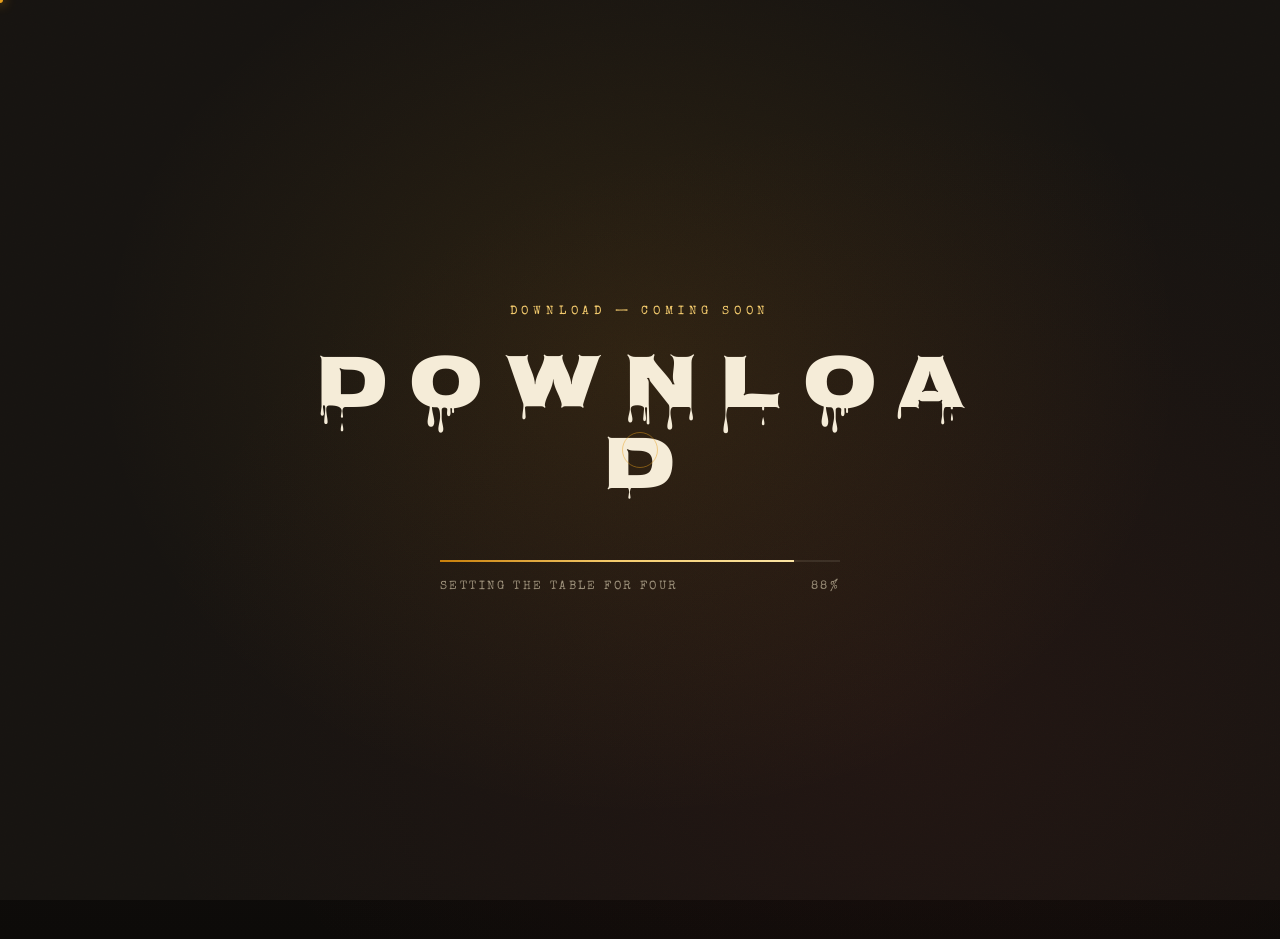
==== download.html @ a70e9247 "feat: scaffold blank download landing page Added download.html as a placeholder for the future distr" ====
<!DOCTYPE html>
<html lang="en">
<head>
    <meta charset="UTF-8">
    <meta name="viewport" content="width=device-width, initial-scale=1.0">
    <meta name="description" content="Download Smiley Children — coming soon.">
    <title>Download — Smiley Children</title>
    <link rel="preconnect" href="https://fonts.googleapis.com">
    <link rel="preconnect" href="https://fonts.gstatic.com" crossorigin>
    <link href="https://fonts.googleapis.com/css2?family=Nosifer&family=Special+Elite&family=Caveat:wght@400;500;700&family=Inter:wght@300;400;500;600;700&family=Space+Grotesk:wght@400;500;600;700&display=swap" rel="stylesheet">
    <link rel="stylesheet" href="styles.css">
    <style>
        /* Local placeholder layout — feel free to replace */
        .download-shell {
            min-height: 100vh;
            display: flex;
            align-items: center;
            justify-content: center;
            padding: 140px 6vw 80px;
            position: relative;
        }

        .download-shell__bg {
            position: absolute;
            inset: 0;
            z-index: 0;
            background:
                radial-gradient(ellipse at 30% 30%, rgba(232, 160, 28, 0.10), transparent 55%),
                radial-gradient(ellipse at 70% 70%, rgba(184, 54, 46, 0.08), transparent 55%),
                linear-gradient(180deg, var(--bg-0) 0%, var(--black) 100%);
        }

        .download-shell__grain {
            position: absolute;
            inset: 0;
            background-image: url("data:image/svg+xml,%3Csvg xmlns='http://www.w3.org/2000/svg' width='400' height='400'%3E%3Cfilter id='n'%3E%3CfeTurbulence type='fractalNoise' baseFrequency='0.75' numOctaves='3' stitchTiles='stitch'/%3E%3C/filter%3E%3Crect width='100%25' height='100%25' filter='url(%23n)' opacity='0.55'/%3E%3C/svg%3E");
            opacity: 0.3;
            mix-blend-mode: overlay;
            pointer-events: none;
        }

        .download-shell__inner {
            position: relative;
            z-index: 2;
            text-align: center;
            max-width: 720px;
            opacity: 0;
            transform: translateY(20px);
            animation: fadeUp 1s var(--ease) 0.4s forwards;
        }

        .download-shell__logo {
            width: clamp(120px, 14vw, 180px);
            height: clamp(120px, 14vw, 180px);
            margin: 0 auto 32px;
            filter:
                drop-shadow(0 0 40px rgba(184, 54, 46, 0.45))
                drop-shadow(0 10px 24px rgba(0, 0, 0, 0.6));
            animation: iconWobble 7s ease-in-out infinite;
        }

        .download-shell__logo img {
            width: 100%;
            height: 100%;
            object-fit: contain;
        }

        .download-shell__eyebrow {
            display: inline-block;
            font-family: var(--font-body);
            font-size: 11px;
            letter-spacing: 0.4em;
            text-transform: uppercase;
            color: var(--gold-200);
            padding: 8px 16px;
            border: 1px solid rgba(232, 160, 28, 0.3);
            margin-bottom: 28px;
        }

        .download-shell__title {
            font-family: var(--font-drip);
            font-weight: 400;
            font-size: clamp(48px, 8vw, 96px);
            line-height: 1;
            letter-spacing: 0.02em;
            color: var(--cream-100);
            margin-bottom: 20px;
            text-shadow:
                0 0 40px rgba(245, 236, 216, 0.08),
                0 4px 0 rgba(0, 0, 0, 0.4);
        }

        .download-shell__title .accent {
            color: var(--gold-300);
            text-shadow:
                0 0 40px rgba(232, 160, 28, 0.45),
                0 4px 0 rgba(0, 0, 0, 0.4);
        }

        .download-shell__sub {
            font-family: var(--font-body);
            font-size: clamp(15px, 1.4vw, 18px);
            color: var(--cream-300);
            line-height: 1.7;
            margin-bottom: 40px;
        }

        .download-shell__back {
            display: inline-flex;
            align-items: center;
            gap: 10px;
            font-family: var(--font-body);
            font-size: 12px;
            letter-spacing: 0.3em;
            text-transform: uppercase;
            color: var(--cream-300);
            padding: 10px 18px;
            border: 1px solid var(--line-strong);
            transition: all 0.4s var(--ease);
        }

        .download-shell__back:hover {
            background: rgba(232, 160, 28, 0.08);
            border-color: var(--gold-300);
            color: var(--gold-100);
        }
    </style>
</head>
<body class="page-download">

    <!-- LOADING SCREEN -->
    <div class="loader" id="loader">
        <div class="loader__inner">
            <div class="loader__brand">
                <span class="loader__sub">Download — coming soon</span>
                <h1 class="loader__title">
                    <span class="loader__word">
                        <span class="loader__char" style="--i:0">D</span>
                        <span class="loader__char" style="--i:1">o</span>
                        <span class="loader__char" style="--i:2">w</span>
                        <span class="loader__char" style="--i:3">n</span>
                        <span class="loader__char" style="--i:4">l</span>
                        <span class="loader__char" style="--i:5">o</span>
                        <span class="loader__char" style="--i:6">a</span>
                        <span class="loader__char" style="--i:7">d</span>
                    </span>
                </h1>
                <div class="loader__progress">
                    <div class="loader__progress-bar" id="loaderBar"></div>
                </div>
                <div class="loader__status">
                    <span id="loaderStatus">Preparing</span>
                    <span id="loaderPercent">0%</span>
                </div>
            </div>
        </div>
    </div>

    <!-- CUSTOM CURSOR -->
    <div class="cursor cursor--dot" id="cursorDot"></div>
    <div class="cursor cursor--ring" id="cursorRing"></div>

    <!-- NAV -->
    <nav class="nav" id="nav">
        <a href="index.html#hero" class="nav__logo" data-cursor="hover">
            <span class="nav__logo-mark" aria-hidden="true">
                <img src="assets/logo-icon.png" alt="">
            </span>
            <span class="nav__logo-text">Smiley Children</span>
        </a>
        <ul class="nav__links">
            <li><a href="index.html#about" data-cursor="hover">About</a></li>
            <li><a href="index.html#choose" data-cursor="hover">Characters</a></li>
            <li><a href="index.html#item" data-cursor="hover">Item</a></li>
            <li><a href="index.html#trailer-promo" data-cursor="hover">Trailer</a></li>
            <li><a href="index.html#location" data-cursor="hover">Location</a></li>
            <li><a href="download.html" class="is-active" data-cursor="hover">Download</a></li>
        </ul>
        <a href="download.html" target="_blank" rel="noopener" class="nav__cta" data-cursor="hover">
            <span>Download</span>
            <svg viewBox="0 0 24 24" fill="none" stroke="currentColor" stroke-width="1.5"><path d="M5 12h14M13 6l6 6-6 6"/></svg>
        </a>
    </nav>

    <!-- BLANK SHELL — ready to be built out -->
    <main class="download-shell" id="downloadShell">
        <div class="download-shell__bg"></div>
        <div class="download-shell__grain"></div>

        <div class="download-shell__inner">
            <div class="download-shell__logo">
                <img src="assets/logo-icon.png" alt="">
            </div>
            <span class="download-shell__eyebrow drip">Coming Soon</span>
            <h1 class="download-shell__title drip">Download<br><span class="accent">page in progress.</span></h1>
            <p class="download-shell__sub">
                The download options will live here. For now, this page is a blank slate
                waiting for whatever you want to build on it next.
            </p>
            <a href="index.html" class="download-shell__back" data-cursor="hover">← Back to Smiley Children</a>
        </div>
    </main>

    <!-- BACK TO TOP -->
    <button class="back-to-top" id="backToTop" data-cursor="hover" aria-label="Back to top">
        <span class="back-to-top__icon" aria-hidden="true">
            <svg viewBox="0 0 24 24" fill="none" stroke="currentColor" stroke-width="2" stroke-linecap="round" stroke-linejoin="round">
                <path d="M12 19V5M5 12l7-7 7 7"/>
            </svg>
        </span>
        <span class="back-to-top__label">Back to top</span>
    </button>

    <script src="script.js"></script>
</body>
</html>
---- styles.css ----
/* =============================================
   SMILEY CHILDREN — grunge / drippy / maroon
   ============================================= */

:root {
    /* Core palette — pulled from the pamphlet */
    --black:        #0c0a08;
    --bg-0:         #161310;
    --bg-1:         #1f1b17;
    --bg-2:         #2a2520;
    --bg-3:         #36302a;
    --bg-4:         #463d34;

    --maroon-deep:  #2a1814;
    --maroon:       #3d2620;
    --maroon-light: #4f342c;
    --maroon-glow:  #6a4137;

    --cream-100:    #f5ecd8;
    --cream-200:    #e6dbc2;
    --cream-300:    #cbbf9f;
    --cream-400:    #9c907a;
    --cream-500:    #6e6557;

    --gold-100:     #fbe4a3;
    --gold-200:     #f5cc6e;
    --gold-300:     #e8a01c;
    --gold-400:     #c87f0a;
    --gold-500:     #8c5306;
    --gold-deep:    #4a2c04;

    --red-100:      #e07a72;
    --red-200:      #b8362e;
    --red-300:      #8e261f;
    --red-deep:     #5e1612;

    --line:         rgba(245, 236, 216, 0.10);
    --line-strong:  rgba(245, 236, 216, 0.18);

    --shadow-deep:  0 30px 80px -20px rgba(0, 0, 0, 0.95);
    --shadow-coin:  0 20px 60px -10px rgba(232, 160, 28, 0.5);

    --font-drip:    'Nosifer', 'Special Elite', serif;
    --font-body:    'Special Elite', 'Courier New', monospace;
    --font-hand:    'Caveat', cursive;
    --font-ui:      'Inter', system-ui, sans-serif;
    --font-mono:    'Space Grotesk', monospace;

    --ease:         cubic-bezier(0.22, 1, 0.36, 1);
    --ease-sharp:   cubic-bezier(0.65, 0, 0.35, 1);
}

* { box-sizing: border-box; margin: 0; padding: 0; }
html { scroll-behavior: smooth; }

body {
    font-family: var(--font-body);
    background: var(--black);
    color: var(--cream-200);
    line-height: 1.6;
    overflow-x: hidden;
    cursor: none;
    -webkit-font-smoothing: antialiased;
    -moz-osx-font-smoothing: grayscale;

    /* Concrete / grunge texture across the entire page */
    background-image:
        radial-gradient(ellipse at 20% 0%, rgba(232, 160, 28, 0.04), transparent 50%),
        radial-gradient(ellipse at 80% 100%, rgba(184, 54, 46, 0.04), transparent 60%),
        url("data:image/svg+xml,%3Csvg xmlns='http://www.w3.org/2000/svg' width='400' height='400'%3E%3Cfilter id='n'%3E%3CfeTurbulence type='fractalNoise' baseFrequency='0.65' numOctaves='3' stitchTiles='stitch'/%3E%3CfeColorMatrix values='0 0 0 0 0.05 0 0 0 0 0.04 0 0 0 0 0.03 0 0 0 0.55 0'/%3E%3C/filter%3E%3Crect width='100%25' height='100%25' filter='url(%23n)'/%3E%3C/svg%3E");
    background-blend-mode: multiply, multiply, normal;
}

img, svg { display: block; max-width: 100%; }
a { color: inherit; text-decoration: none; cursor: none; }
button, input { font: inherit; cursor: none; }
::selection { background: var(--gold-300); color: var(--black); }

/* =============================================
   GLOBAL TYPOGRAPHY HELPERS
   ============================================= */
.drip {
    font-family: var(--font-drip);
    font-weight: 400;
    letter-spacing: 0.02em;
    text-shadow:
        0 1px 0 rgba(245, 236, 216, 0.05),
        0 0 30px rgba(245, 236, 216, 0.08);
    line-height: 1.05;
}

.accent { color: var(--gold-200); }

/* =============================================
   LOADING SCREEN
   ============================================= */
.loader {
    position: fixed;
    inset: 0;
    z-index: 9999;
    background: var(--bg-0);
    display: flex;
    align-items: center;
    justify-content: center;
    transition: opacity 1s var(--ease), visibility 1s var(--ease);
}

.loader.is-hidden { opacity: 0; visibility: hidden; pointer-events: none; }

.loader::before {
    content: '';
    position: absolute;
    inset: 0;
    background:
        radial-gradient(ellipse at 50% 40%, rgba(232, 160, 28, 0.10), transparent 60%),
        radial-gradient(ellipse at 70% 80%, rgba(184, 54, 46, 0.07), transparent 60%);
    pointer-events: none;
}

.loader::after {
    content: '';
    position: absolute;
    inset: 0;
    background-image: url("data:image/svg+xml,%3Csvg xmlns='http://www.w3.org/2000/svg' width='400' height='400'%3E%3Cfilter id='n'%3E%3CfeTurbulence type='fractalNoise' baseFrequency='0.9' numOctaves='2' stitchTiles='stitch'/%3E%3C/filter%3E%3Crect width='100%25' height='100%25' filter='url(%23n)' opacity='0.35'/%3E%3C/svg%3E");
    opacity: 0.4;
    mix-blend-mode: overlay;
    pointer-events: none;
}

.loader__inner {
    text-align: center;
    width: min(92vw, 760px);
    padding: 0 24px;
    position: relative;
    z-index: 1;
}

.loader__sub {
    font-family: var(--font-body);
    font-size: 12px;
    letter-spacing: 0.4em;
    color: var(--gold-200);
    text-transform: uppercase;
    display: block;
    margin-bottom: 28px;
    opacity: 0;
    animation: fadeUp 0.8s var(--ease) 0.2s forwards;
}

.loader__title {
    font-family: var(--font-drip);
    font-weight: 400;
    font-size: clamp(36px, 6vw, 80px);
    line-height: 1.05;
    color: var(--cream-100);
    margin-bottom: 48px;
    letter-spacing: 0.01em;
    display: flex;
    align-items: center;
    justify-content: center;
    gap: 16px;
    flex-wrap: wrap;
}

.loader__word { display: inline-block; }

.loader__icon {
    display: inline-block;
    width: clamp(50px, 6vw, 76px);
    height: clamp(50px, 6vw, 76px);
    vertical-align: middle;
    opacity: 0;
    animation: iconPop 0.9s var(--ease) 0.5s forwards;
}

.loader__icon svg,
.loader__icon img {
    width: 100%;
    height: 100%;
    object-fit: contain;
    animation: iconWobble 4s ease-in-out infinite;
}

@keyframes iconPop {
    0% { opacity: 0; transform: scale(0) rotate(-90deg); }
    60% { transform: scale(1.15) rotate(8deg); }
    100% { opacity: 1; transform: scale(1) rotate(0deg); }
}

@keyframes iconWobble {
    0%, 100% { transform: rotate(0deg); }
    50% { transform: rotate(-6deg); }
}

.loader__char {
    display: inline-block;
    opacity: 0;
    transform: translateY(40px);
    animation: charIn 0.7s var(--ease) forwards;
    animation-delay: calc(0.04s * var(--i) + 0.2s);
}

.loader__progress {
    width: 100%;
    max-width: 400px;
    height: 2px;
    background: var(--line);
    margin: 0 auto 16px;
    overflow: hidden;
    position: relative;
}

.loader__progress-bar {
    position: absolute;
    inset: 0;
    width: 0%;
    background: linear-gradient(90deg, var(--gold-400), var(--gold-200), var(--gold-100));
    box-shadow: 0 0 20px rgba(232, 160, 28, 0.6);
    transition: width 0.3s linear;
}

.loader__status {
    display: flex;
    justify-content: space-between;
    max-width: 400px;
    margin: 0 auto;
    font-family: var(--font-body);
    font-size: 12px;
    letter-spacing: 0.2em;
    text-transform: uppercase;
    color: var(--cream-400);
    opacity: 0;
    animation: fadeUp 0.8s var(--ease) 1.2s forwards;
}

@keyframes charIn {
    to { opacity: 1; transform: translateY(0); }
}

@keyframes fadeUp {
    from { opacity: 0; transform: translateY(20px); }
    to { opacity: 1; transform: translateY(0); }
}

/* =============================================
   CUSTOM CURSOR — gold accent
   ============================================= */
.cursor {
    position: fixed;
    top: 0;
    left: 0;
    pointer-events: none;
    z-index: 10000;
    transform: translate(-50%, -50%);
    will-change: transform;
}

.cursor--dot {
    width: 6px;
    height: 6px;
    background: var(--gold-300);
    border-radius: 50%;
    box-shadow: 0 0 12px rgba(232, 160, 28, 0.9);
    transition: opacity 0.2s, transform 0.15s var(--ease);
}

.cursor--ring {
    width: 36px;
    height: 36px;
    border: 1px solid rgba(232, 160, 28, 0.45);
    border-radius: 50%;
    transition: transform 0.25s var(--ease), background 0.25s var(--ease), border-color 0.25s var(--ease), width 0.25s var(--ease), height 0.25s var(--ease);
}

.cursor--ring.is-hover {
    width: 64px;
    height: 64px;
    background: rgba(232, 160, 28, 0.08);
    border-color: rgba(232, 160, 28, 0.7);
}

.cursor--dot.is-hover { opacity: 0; }

@media (max-width: 768px) {
    .cursor { display: none; }
    body { cursor: auto; }
    a, button { cursor: pointer; }
}

/* =============================================
   SECTION CHROME
   ============================================= */
.section__chrome {
    display: flex;
    align-items: center;
    gap: 16px;
    padding: 0 6vw;
    margin-bottom: 48px;
}

.section__chrome--light { color: var(--cream-100); }

.section__number {
    font-family: var(--font-body);
    font-size: 13px;
    letter-spacing: 0.3em;
    color: var(--gold-200);
}

.section__label {
    font-family: var(--font-body);
    font-size: 12px;
    letter-spacing: 0.4em;
    text-transform: uppercase;
    color: var(--cream-400);
    position: relative;
    padding-left: 48px;
}

.section__label::before {
    content: '';
    position: absolute;
    left: 0;
    top: 50%;
    width: 32px;
    height: 1px;
    background: var(--line-strong);
}

.section__title {
    font-family: var(--font-drip);
    font-weight: 400;
    font-size: clamp(40px, 6vw, 84px);
    line-height: 1.05;
    color: var(--cream-100);
    letter-spacing: 0.01em;
}

.section__title--light { color: var(--cream-100); }

.section__title em {
    font-style: italic;
    color: var(--gold-200);
}

.section__sub {
    font-family: var(--font-body);
    font-size: 16px;
    color: var(--cream-300);
    max-width: 540px;
    margin-top: 24px;
    line-height: 1.7;
}

/* =============================================
   SPEECH BUBBLE (maroon blob cards)
   ============================================= */
.bubble {
    background: var(--maroon);
    color: var(--cream-100);
    padding: 22px 26px;
    border-radius: 40% 30% 45% 35% / 35% 45% 35% 45%;
    position: relative;
    font-family: var(--font-body);
    font-size: 15px;
    line-height: 1.6;
    box-shadow:
        inset 0 0 0 1px rgba(245, 236, 216, 0.06),
        0 10px 30px -10px rgba(0, 0, 0, 0.6);
}

.bubble::before {
    content: '';
    position: absolute;
    inset: 0;
    border-radius: inherit;
    background-image: url("data:image/svg+xml,%3Csvg xmlns='http://www.w3.org/2000/svg' width='300' height='300'%3E%3Cfilter id='n'%3E%3CfeTurbulence type='fractalNoise' baseFrequency='0.85' numOctaves='2' stitchTiles='stitch'/%3E%3C/filter%3E%3Crect width='100%25' height='100%25' filter='url(%23n)' opacity='0.4'/%3E%3C/svg%3E");
    opacity: 0.25;
    mix-blend-mode: overlay;
    pointer-events: none;
}

.bubble--maroon { background: var(--maroon); }
.bubble--large {
    padding: 28px 32px;
    font-size: 18px;
    border-radius: 35% 45% 30% 50% / 45% 30% 50% 35%;
}

.bubble p { position: relative; z-index: 1; }
.bubble strong { color: var(--gold-200); font-weight: 700; }

/* =============================================
   BUTTONS
   ============================================= */
.btn {
    display: inline-flex;
    align-items: center;
    gap: 12px;
    padding: 18px 28px;
    font-family: var(--font-body);
    font-size: 14px;
    letter-spacing: 0.15em;
    text-transform: uppercase;
    font-weight: 500;
    border: 1px solid transparent;
    position: relative;
    overflow: hidden;
    transition: transform 0.4s var(--ease), background 0.4s var(--ease), color 0.4s var(--ease), border-color 0.4s var(--ease);
}

.btn svg { width: 16px; height: 16px; }

.btn--primary {
    background: var(--gold-300);
    color: var(--black);
    box-shadow: var(--shadow-coin);
    flex-direction: column;
    align-items: flex-start;
    gap: 2px;
    padding: 16px 32px;
}

.btn--primary .btn__label {
    font-size: 15px;
    font-weight: 700;
    letter-spacing: 0.12em;
}

.btn--primary .btn__sub {
    font-size: 10px;
    letter-spacing: 0.3em;
    opacity: 0.65;
    text-transform: uppercase;
}

.btn--primary:hover {
    background: var(--gold-200);
    transform: translateY(-2px);
}

.btn--primary .btn__glow {
    position: absolute;
    inset: 0;
    background: radial-gradient(circle at var(--mx, 50%) var(--my, 50%), rgba(255, 255, 255, 0.4), transparent 40%);
    opacity: 0;
    transition: opacity 0.4s;
    pointer-events: none;
}

.btn--primary:hover .btn__glow { opacity: 1; }

.btn--ghost {
    background: transparent;
    color: var(--cream-200);
    border-color: var(--line-strong);
}

.btn--ghost:hover {
    border-color: var(--gold-200);
    color: var(--gold-100);
    background: rgba(232, 160, 28, 0.05);
}

/* =============================================
   NAV
   ============================================= */
.nav {
    position: fixed;
    top: 0;
    left: 0;
    right: 0;
    z-index: 100;
    display: flex;
    align-items: center;
    justify-content: space-between;
    padding: 24px 6vw;
    transition: background 0.5s var(--ease), backdrop-filter 0.5s var(--ease), padding 0.5s var(--ease), border-color 0.5s var(--ease);
    border-bottom: 1px solid transparent;
}

.nav.is-scrolled {
    background: rgba(22, 19, 16, 0.88);
    backdrop-filter: blur(20px) saturate(1.2);
    padding: 14px 6vw;
    border-bottom-color: var(--line);
}

.nav__logo {
    display: flex;
    align-items: center;
    gap: 14px;
}

.nav__logo-mark {
    width: 38px;
    height: 38px;
    display: flex;
    align-items: center;
    justify-content: center;
    transition: transform 0.4s var(--ease);
}

.nav__logo-mark svg,
.nav__logo-mark img { width: 100%; height: 100%; object-fit: contain; }

.nav__logo:hover .nav__logo-mark { transform: rotate(-12deg) scale(1.08); }

.nav__logo-text {
    font-family: var(--font-drip);
    font-size: 18px;
    font-weight: 400;
    color: var(--cream-100);
    letter-spacing: 0.02em;
}

.nav__links {
    display: flex;
    gap: 30px;
    list-style: none;
}

.nav__links a {
    font-family: var(--font-body);
    font-size: 12px;
    letter-spacing: 0.25em;
    text-transform: uppercase;
    color: var(--cream-300);
    position: relative;
    padding: 6px 0;
    transition: color 0.3s var(--ease);
}

.nav__links a::after {
    content: '';
    position: absolute;
    bottom: 0;
    left: 0;
    width: 0;
    height: 1px;
    background: var(--gold-300);
    transition: width 0.4s var(--ease);
}

.nav__links a:hover,
.nav__links a.is-active { color: var(--gold-100); }
.nav__links a:hover::after,
.nav__links a.is-active::after { width: 100%; }

.nav__cta {
    display: inline-flex;
    align-items: center;
    gap: 8px;
    font-family: var(--font-body);
    font-size: 12px;
    letter-spacing: 0.2em;
    text-transform: uppercase;
    color: var(--gold-100);
    padding: 10px 18px;
    border: 1px solid rgba(232, 160, 28, 0.4);
    transition: all 0.4s var(--ease);
}

.nav__cta svg { width: 14px; height: 14px; transition: transform 0.4s var(--ease); }

.nav__cta:hover {
    background: rgba(232, 160, 28, 0.12);
    border-color: var(--gold-200);
}

.nav__cta:hover svg { transform: translateX(4px); }

@media (max-width: 1000px) {
    .nav__links { display: none; }
    .nav__logo-text { display: none; }
}

/* =============================================
   HERO
   ============================================= */
.hero {
    position: relative;
    min-height: 100vh;
    overflow: hidden;
    display: flex;
    align-items: center;
    justify-content: center;
    padding: 140px 6vw 160px;
    color: var(--cream-100);
}

.hero__bg {
    position: absolute;
    inset: 0;
    z-index: 0;
    overflow: hidden;
    background: var(--bg-0);
}

.hero__bg-texture {
    position: absolute;
    inset: 0;
    background:
        radial-gradient(ellipse at 70% 30%, rgba(232, 160, 28, 0.10), transparent 50%),
        radial-gradient(ellipse at 20% 80%, rgba(184, 54, 46, 0.08), transparent 55%),
        linear-gradient(180deg, var(--bg-0) 0%, var(--black) 100%);
}

.hero__bg-grain {
    position: absolute;
    inset: 0;
    background-image: url("data:image/svg+xml,%3Csvg xmlns='http://www.w3.org/2000/svg' width='400' height='400'%3E%3Cfilter id='n'%3E%3CfeTurbulence type='fractalNoise' baseFrequency='0.75' numOctaves='3' stitchTiles='stitch'/%3E%3C/filter%3E%3Crect width='100%25' height='100%25' filter='url(%23n)' opacity='0.55'/%3E%3C/svg%3E");
    opacity: 0.35;
    mix-blend-mode: overlay;
    pointer-events: none;
}

.hero__bg-vignette {
    position: absolute;
    inset: 0;
    background: radial-gradient(ellipse at center, transparent 30%, rgba(12, 10, 8, 0.85) 100%);
}

.hero__bg-rain {
    position: absolute;
    inset: 0;
    background-image:
        repeating-linear-gradient(82deg, transparent 0, transparent 8px, rgba(245, 236, 216, 0.04) 8px, rgba(245, 236, 216, 0.04) 9px),
        repeating-linear-gradient(82deg, transparent 0, transparent 21px, rgba(245, 236, 216, 0.03) 21px, rgba(245, 236, 216, 0.03) 22px);
    opacity: 0.6;
    animation: rainSlide 8s linear infinite;
    pointer-events: none;
}

@keyframes rainSlide {
    from { background-position: 0 0; }
    to { background-position: 120px -240px; }
}

.hero__meta {
    position: absolute;
    top: 50%;
    left: 6vw;
    transform: translateY(-50%) rotate(-90deg);
    transform-origin: left top;
    display: flex;
    align-items: center;
    gap: 16px;
    z-index: 2;
}

.hero__meta-line {
    width: 60px;
    height: 1px;
    background: var(--gold-200);
}

.hero__meta-text {
    font-family: var(--font-body);
    font-size: 12px;
    letter-spacing: 0.35em;
    text-transform: uppercase;
    color: var(--cream-300);
}

.hero__content {
    position: relative;
    z-index: 3;
    max-width: 1000px;
    margin: 0 auto;
    text-align: center;
}

.hero__logo-block {
    margin-bottom: 32px;
    opacity: 0;
    animation: iconPop 1s var(--ease) 0.4s forwards;
}

.hero__logo-icon {
    display: inline-block;
    width: clamp(110px, 12vw, 170px);
    height: clamp(110px, 12vw, 170px);
}

.hero__logo-icon img,
.hero__logo-icon svg {
    width: 100%;
    height: 100%;
    object-fit: contain;
    filter: drop-shadow(0 0 30px rgba(184, 54, 46, 0.45)) drop-shadow(0 6px 20px rgba(0, 0, 0, 0.6));
    animation: iconWobble 6s ease-in-out infinite;
}

.hero__title {
    font-family: var(--font-drip);
    font-weight: 400;
    font-size: clamp(56px, 9.5vw, 132px);
    line-height: 1;
    letter-spacing: 0.01em;
    margin-bottom: 32px;
    text-shadow:
        0 0 40px rgba(245, 236, 216, 0.1),
        0 4px 0 rgba(0, 0, 0, 0.4);
}

.hero__title-line {
    display: block;
    opacity: 0;
    transform: translateY(40px);
    animation: heroLineIn 1.2s var(--ease) forwards;
}

.hero__title-line:nth-child(1) { animation-delay: 0.5s; }
.hero__title-line:nth-child(2) { animation-delay: 0.75s; }

.hero__title-line--accent {
    color: var(--gold-300);
    text-shadow:
        0 0 40px rgba(232, 160, 28, 0.45),
        0 4px 0 rgba(0, 0, 0, 0.4);
}

@keyframes heroLineIn {
    to { opacity: 1; transform: translateY(0); }
}

.hero__tagline {
    font-family: var(--font-body);
    font-size: clamp(18px, 2vw, 24px);
    color: var(--cream-100);
    margin-bottom: 10px;
    letter-spacing: 0.01em;
    line-height: 1.5;
    opacity: 0;
    animation: fadeUp 1s var(--ease) 1.1s forwards;
}

.hero__sub {
    font-family: var(--font-hand);
    font-size: clamp(20px, 2.2vw, 28px);
    color: var(--gold-200);
    margin-bottom: 40px;
    letter-spacing: 0.02em;
    line-height: 1.2;
    opacity: 0;
    animation: fadeUp 1s var(--ease) 1.3s forwards;
}

.hero__actions {
    display: flex;
    gap: 16px;
    justify-content: center;
    flex-wrap: wrap;
    opacity: 0;
    animation: fadeUp 1s var(--ease) 1.5s forwards;
}

.hero__side { position: absolute; z-index: 2; }
.hero__side--left { bottom: 120px; left: 6vw; }

.hero__side--right {
    bottom: 120px;
    right: 6vw;
    display: flex;
    flex-direction: column;
    gap: 14px;
    text-align: right;
    opacity: 0;
    animation: fadeUp 1s var(--ease) 1.7s forwards;
}

.hero__rotate-text {
    font-family: var(--font-body);
    font-size: 11px;
    letter-spacing: 0.5em;
    text-transform: uppercase;
    color: var(--cream-500);
    writing-mode: vertical-rl;
    transform: rotate(180deg);
    opacity: 0;
    animation: fadeUp 1s var(--ease) 1.7s forwards;
}

.hero__detail { display: flex; flex-direction: column; gap: 4px; }

.hero__detail-label {
    font-family: var(--font-body);
    font-size: 10px;
    letter-spacing: 0.3em;
    text-transform: uppercase;
    color: var(--cream-500);
}

.hero__detail-value {
    font-family: var(--font-drip);
    font-size: 16px;
    color: var(--cream-100);
    letter-spacing: 0.02em;
}

.hero__scroll {
    position: absolute;
    bottom: 40px;
    left: 50%;
    transform: translateX(-50%);
    display: flex;
    flex-direction: column;
    align-items: center;
    gap: 10px;
    z-index: 3;
    opacity: 0;
    animation: fadeUp 1s var(--ease) 1.9s forwards;
}

.hero__scroll span {
    font-family: var(--font-body);
    font-size: 11px;
    letter-spacing: 0.4em;
    text-transform: uppercase;
    color: var(--cream-300);
}

.hero__scroll-line {
    width: 1px;
    height: 60px;
    background: var(--line-strong);
    position: relative;
    overflow: hidden;
}

.hero__scroll-line span {
    position: absolute;
    top: 0;
    left: 0;
    width: 100%;
    height: 50%;
    background: var(--gold-300);
    animation: scrollDot 2s var(--ease) infinite;
}

@keyframes scrollDot {
    0% { transform: translateY(-100%); }
    100% { transform: translateY(200%); }
}

@media (max-width: 1180px) {
    .hero__meta, .hero__side { display: none; }
}
@media (max-width: 900px) {
    .hero { padding: 120px 6vw 120px; }
}

/* =============================================
   ABOUT
   ============================================= */
.about {
    padding: 160px 0;
    background: linear-gradient(180deg, var(--black) 0%, var(--bg-1) 100%);
    position: relative;
}

.about__grid {
    display: grid;
    grid-template-columns: 1fr 1.2fr;
    gap: 100px;
    align-items: center;
    padding: 0 6vw;
}

.about__visual {
    position: relative;
    aspect-ratio: 3/4;
}

.about__image {
    position: absolute;
    inset: 0;
    background-size: cover;
    background-position: center;
    filter: brightness(0.85) contrast(1.05);
    box-shadow: var(--shadow-deep);
}

.about__image-overlay {
    position: absolute;
    inset: 0;
    background:
        linear-gradient(180deg, transparent 50%, rgba(12, 10, 8, 0.85) 100%),
        linear-gradient(45deg, rgba(184, 54, 46, 0.08) 0%, transparent 60%);
    mix-blend-mode: multiply;
}

.about__visual::before {
    content: '';
    position: absolute;
    inset: -16px;
    border: 1px solid var(--line);
    pointer-events: none;
    z-index: -1;
}

.about__bubble--card {
    position: absolute;
    bottom: -28px;
    right: -28px;
    background: var(--maroon);
    color: var(--cream-100);
    padding: 18px 24px;
    border-radius: 35% 45% 30% 50% / 45% 30% 50% 35%;
    box-shadow: var(--shadow-deep);
    z-index: 3;
}

.about__bubble-label {
    display: block;
    font-family: var(--font-body);
    font-size: 10px;
    letter-spacing: 0.3em;
    text-transform: uppercase;
    color: var(--gold-200);
    margin-bottom: 6px;
}

.about__bubble-value {
    font-family: var(--font-hand);
    font-size: 20px;
    color: var(--cream-100);
}

.about__visual-tag {
    position: absolute;
    top: 24px;
    left: 24px;
    font-family: var(--font-drip);
    font-size: 14px;
    color: var(--cream-100);
    background: rgba(42, 24, 20, 0.85);
    backdrop-filter: blur(10px);
    padding: 10px 14px;
    border-left: 2px solid var(--gold-300);
    letter-spacing: 0.05em;
    line-height: 1.2;
    z-index: 2;
}

.about__lead {
    font-family: var(--font-body);
    font-size: clamp(18px, 1.6vw, 22px);
    line-height: 1.55;
    color: var(--cream-100);
    margin: 32px 0 24px;
}

.about__lead em { color: var(--gold-200); font-style: italic; font-weight: 700; }

.about__body {
    font-family: var(--font-body);
    font-size: 15px;
    color: var(--cream-300);
    margin-bottom: 32px;
    max-width: 540px;
    line-height: 1.7;
}

.about__body strong {
    color: var(--gold-200);
    font-weight: 700;
}

.about__list {
    list-style: none;
    display: flex;
    flex-direction: column;
    gap: 14px;
    padding-top: 24px;
    border-top: 1px solid var(--line);
}

.about__list li {
    display: flex;
    align-items: center;
    gap: 14px;
    font-family: var(--font-body);
    font-size: 13px;
    letter-spacing: 0.1em;
    color: var(--cream-200);
}

.about__list em {
    color: var(--gold-200);
    font-style: italic;
    margin: 0 6px;
}

.about__list-dot {
    width: 8px;
    height: 8px;
    background: var(--gold-300);
    border-radius: 50%;
    box-shadow: 0 0 10px rgba(232, 160, 28, 0.7);
    flex-shrink: 0;
}

@media (max-width: 900px) {
    .about__grid { grid-template-columns: 1fr; gap: 60px; }
    .about__visual { max-width: 420px; margin: 0 auto; }
}

/* =============================================
   CHOOSE YOUR CHARACTER
   ============================================= */
.choose {
    padding: 160px 0;
    background: linear-gradient(180deg, var(--bg-1) 0%, var(--bg-0) 100%);
    position: relative;
    overflow: hidden;
}

.choose::before {
    content: '';
    position: absolute;
    top: 10%;
    left: 50%;
    transform: translateX(-50%);
    width: 70%;
    height: 70%;
    background: radial-gradient(ellipse at center, rgba(232, 160, 28, 0.12), transparent 70%);
    pointer-events: none;
}

.choose__head {
    padding: 0 6vw;
    margin-bottom: 80px;
    max-width: 1100px;
}

.choose__grid {
    display: grid;
    grid-template-columns: 1fr auto 1fr;
    gap: 32px;
    padding: 0 6vw;
    align-items: stretch;
    position: relative;
}

.choose__divider {
    display: flex;
    flex-direction: column;
    align-items: center;
    justify-content: center;
    gap: 18px;
    padding: 0 8px;
    position: relative;
}

.choose__divider::before,
.choose__divider::after {
    content: '';
    width: 1px;
    flex: 1;
    background: linear-gradient(180deg, transparent, var(--line-strong), transparent);
}

.choose__divider-text {
    font-family: var(--font-drip);
    font-size: 44px;
    color: var(--red-200);
    line-height: 1;
    letter-spacing: 0.05em;
    text-shadow: 0 0 25px rgba(184, 54, 46, 0.5);
}

.choose__divider-sub {
    font-family: var(--font-body);
    font-size: 11px;
    letter-spacing: 0.3em;
    text-transform: uppercase;
    color: var(--cream-500);
    text-align: center;
    max-width: 110px;
    line-height: 1.7;
}

.pick {
    background: var(--bg-2);
    border: 1px solid var(--line-strong);
    display: flex;
    flex-direction: column;
    position: relative;
    overflow: hidden;
    transition: transform 0.6s var(--ease), border-color 0.5s var(--ease), box-shadow 0.6s var(--ease);
}

.pick::before {
    content: '';
    position: absolute;
    inset: 0;
    background: radial-gradient(ellipse at top, rgba(232, 160, 28, 0.14), transparent 60%);
    opacity: 0;
    transition: opacity 0.6s var(--ease);
    pointer-events: none;
    z-index: 1;
}

.pick:hover {
    transform: translateY(-8px);
    border-color: rgba(232, 160, 28, 0.4);
    box-shadow: var(--shadow-deep), var(--shadow-coin);
}

.pick:hover::before { opacity: 1; }

.pick__portrait {
    aspect-ratio: 4/5;
    position: relative;
    overflow: hidden;
    background: var(--bg-0);
}

.pick__portrait img {
    position: absolute;
    inset: 0;
    width: 100%;
    height: 100%;
    object-fit: cover;
    object-position: center top;
    filter: brightness(0.95) contrast(1.05);
    transition: filter 0.6s var(--ease), transform 0.8s var(--ease);
}

.pick:hover .pick__portrait img {
    filter: brightness(1.05) contrast(1.08);
    transform: scale(1.02);
}

.pick__portrait-overlay {
    position: absolute;
    inset: 0;
    background:
        linear-gradient(180deg, transparent 60%, rgba(22, 19, 16, 0.85) 100%),
        linear-gradient(45deg, rgba(184, 54, 46, 0.05) 0%, transparent 60%);
}

.pick__badge {
    position: absolute;
    top: 20px;
    left: 20px;
    font-family: var(--font-body);
    font-size: 10px;
    letter-spacing: 0.3em;
    text-transform: uppercase;
    color: var(--cream-100);
    background: rgba(12, 10, 8, 0.75);
    backdrop-filter: blur(10px);
    padding: 8px 12px;
    border-left: 2px solid var(--gold-300);
    z-index: 2;
}

.pick__body {
    padding: 36px 32px 32px;
    flex: 1;
    display: flex;
    flex-direction: column;
    gap: 22px;
    position: relative;
    z-index: 2;
}

.pick__head {
    display: flex;
    justify-content: space-between;
    align-items: flex-start;
    gap: 16px;
}

.pick__role {
    font-family: var(--font-body);
    font-size: 11px;
    letter-spacing: 0.3em;
    text-transform: uppercase;
    color: var(--gold-200);
    display: block;
    margin-bottom: 6px;
}

.pick__name {
    font-family: var(--font-drip);
    font-size: 44px;
    font-weight: 400;
    color: var(--cream-100);
    line-height: 1;
    letter-spacing: 0.02em;
}

.pick__dream-icon {
    width: 56px;
    height: 56px;
    border: 1px solid var(--line-strong);
    color: var(--gold-200);
    display: flex;
    align-items: center;
    justify-content: center;
    flex-shrink: 0;
    transition: border-color 0.5s var(--ease), transform 0.5s var(--ease);
}

.pick__dream-icon svg { width: 28px; height: 28px; }

.pick:hover .pick__dream-icon {
    border-color: var(--gold-200);
    transform: rotate(-8deg);
}

.pick__attrs {
    display: flex;
    flex-direction: column;
    gap: 12px;
}

.attr {
    display: grid;
    grid-template-columns: 110px 1fr;
    gap: 12px;
    font-family: var(--font-body);
    font-size: 13px;
}

.attr__label {
    color: var(--gold-200);
    letter-spacing: 0.15em;
    text-transform: uppercase;
    font-size: 10px;
    padding-top: 3px;
}

.attr__value { color: var(--cream-100); }

.pick__stats {
    display: flex;
    flex-direction: column;
    gap: 14px;
    padding: 20px 0;
    border-top: 1px solid var(--line);
    border-bottom: 1px solid var(--line);
}

.stat {
    display: grid;
    grid-template-columns: 100px 1fr;
    align-items: center;
    gap: 14px;
}

.stat__label {
    font-family: var(--font-body);
    font-size: 10px;
    letter-spacing: 0.2em;
    text-transform: uppercase;
    color: var(--cream-300);
}

.stat__bar {
    height: 2px;
    background: var(--line);
    position: relative;
    overflow: hidden;
}

.stat__bar span {
    position: absolute;
    top: 0;
    left: 0;
    width: var(--w);
    height: 100%;
    background: linear-gradient(90deg, var(--gold-400), var(--gold-200));
    box-shadow: 0 0 8px rgba(232, 160, 28, 0.6);
    transform: scaleX(0);
    transform-origin: left;
    transition: transform 1.2s var(--ease);
}

.is-visible .stat__bar span { transform: scaleX(1); }

.pick__cta {
    display: inline-flex;
    align-items: center;
    justify-content: center;
    gap: 12px;
    padding: 16px 24px;
    background: transparent;
    border: 1px solid var(--line-strong);
    color: var(--cream-100);
    font-family: var(--font-body);
    font-size: 12px;
    letter-spacing: 0.25em;
    text-transform: uppercase;
    margin-top: auto;
    transition: all 0.4s var(--ease);
}

.pick__cta svg { width: 16px; height: 16px; transition: transform 0.4s var(--ease); }

.pick__cta:hover {
    background: var(--gold-300);
    border-color: var(--gold-300);
    color: var(--black);
}

.pick__cta:hover svg { transform: translateX(6px); }

@media (max-width: 1000px) {
    .choose__grid { grid-template-columns: 1fr; }
    .choose__divider { flex-direction: row; padding: 20px 0; }
    .choose__divider::before,
    .choose__divider::after { width: auto; height: 1px; background: linear-gradient(90deg, transparent, var(--line-strong), transparent); }
}

/* =============================================
   ITEM (Smiley Coin)
   ============================================= */
.item {
    padding: 160px 0;
    background: var(--bg-1);
    position: relative;
    overflow: hidden;
}

.item::before {
    content: '';
    position: absolute;
    top: 50%;
    left: 50%;
    transform: translate(-50%, -50%);
    width: 90%;
    height: 90%;
    background: radial-gradient(ellipse at center, rgba(232, 160, 28, 0.10), transparent 60%);
    pointer-events: none;
}

.item__grid {
    display: grid;
    grid-template-columns: 1fr 1fr;
    gap: 80px;
    align-items: center;
    padding: 0 6vw;
    position: relative;
}

.item__visual {
    position: relative;
    aspect-ratio: 1;
    display: flex;
    align-items: center;
    justify-content: center;
}

.item__coin {
    position: relative;
    z-index: 2;
}

.item__coin-img {
    width: 100%;
    max-width: 380px;
    height: auto;
    filter: drop-shadow(0 30px 60px rgba(0, 0, 0, 0.7)) drop-shadow(0 0 50px rgba(232, 160, 28, 0.45));
    animation: coinFloat 6s ease-in-out infinite;
}

.item__coin-glow {
    position: absolute;
    top: 50%;
    left: 50%;
    transform: translate(-50%, -50%);
    width: 75%;
    height: 75%;
    background: radial-gradient(circle, rgba(232, 160, 28, 0.45), transparent 60%);
    filter: blur(45px);
    z-index: 0;
    animation: glowPulse 4s ease-in-out infinite;
    pointer-events: none;
}

.item__coin--float {
    position: absolute;
    z-index: 3;
    filter: drop-shadow(0 10px 25px rgba(0,0,0,0.6)) drop-shadow(0 0 20px rgba(232, 160, 28, 0.5));
}

.item__coin--float img {
    width: 100%;
    height: auto;
}

.item__coin--float-1 {
    top: 8%;
    right: 8%;
    width: 90px;
    animation: coinFloat 5s ease-in-out infinite;
    animation-delay: -1s;
}

.item__coin--float-2 {
    bottom: 14%;
    left: 6%;
    width: 70px;
    animation: coinFloat 7s ease-in-out infinite;
    animation-delay: -2s;
}

.item__coin--float-3 {
    top: 55%;
    right: 2%;
    width: 55px;
    animation: coinFloat 5.5s ease-in-out infinite;
    animation-delay: -3s;
}

@keyframes coinFloat {
    0%, 100% { transform: translateY(0) rotate(0deg); }
    50% { transform: translateY(-14px) rotate(7deg); }
}

@keyframes glowPulse {
    0%, 100% { opacity: 0.6; transform: translate(-50%, -50%) scale(1); }
    50% { opacity: 1; transform: translate(-50%, -50%) scale(1.1); }
}

.item__copy { max-width: 560px; }

.item__eyebrow {
    display: inline-block;
    font-family: var(--font-body);
    font-size: 11px;
    letter-spacing: 0.4em;
    text-transform: uppercase;
    color: var(--gold-200);
    margin-bottom: 16px;
}

.item .section__title { margin-bottom: 28px; }

.coin-grid {
    display: grid;
    grid-template-columns: 1fr 1fr;
    gap: 32px;
    margin-top: 28px;
    padding-top: 24px;
    border-top: 1px solid var(--line);
}

.coin-grid__heading {
    font-family: var(--font-body);
    font-size: 11px;
    letter-spacing: 0.3em;
    text-transform: uppercase;
    color: var(--gold-200);
    display: block;
    margin-bottom: 16px;
}

.coin-grid__list {
    list-style: none;
    display: flex;
    flex-direction: column;
    gap: 10px;
}

.coin-grid__list li {
    display: flex;
    align-items: center;
    gap: 10px;
    font-family: var(--font-body);
    font-size: 14px;
    color: var(--cream-200);
}

.coin-grid__plus,
.coin-grid__minus {
    width: 18px;
    height: 18px;
    display: inline-flex;
    align-items: center;
    justify-content: center;
    font-family: var(--font-body);
    font-size: 14px;
    color: var(--gold-200);
    flex-shrink: 0;
}

@media (max-width: 1000px) {
    .item__grid { grid-template-columns: 1fr; gap: 60px; }
    .coin-grid { grid-template-columns: 1fr; gap: 20px; }
}

/* =============================================
   DEMO / FEATURES
   ============================================= */
.demo {
    padding: 160px 0;
    background: var(--bg-0);
    position: relative;
}

.features__head {
    padding: 0 6vw;
    margin-bottom: 60px;
    max-width: 900px;
}

.demo__shots {
    display: grid;
    grid-template-columns: 1fr 1fr;
    gap: 24px;
    padding: 0 6vw;
    margin-bottom: 80px;
}

.demo__shot {
    position: relative;
    overflow: hidden;
    background: var(--bg-2);
    border: 1px solid var(--line-strong);
    aspect-ratio: 5/3;
    transition: transform 0.6s var(--ease), border-color 0.6s var(--ease);
}

.demo__shot img {
    width: 100%;
    height: 100%;
    object-fit: cover;
    object-position: center;
    transition: transform 1.2s var(--ease), filter 0.6s var(--ease);
    filter: brightness(0.92) contrast(1.05);
}

.demo__shot:hover { transform: translateY(-4px); border-color: rgba(232, 160, 28, 0.4); }
.demo__shot:hover img { transform: scale(1.04); filter: brightness(1.02); }

.demo__shot figcaption {
    position: absolute;
    bottom: 0;
    left: 0;
    right: 0;
    padding: 28px 24px 20px;
    background: linear-gradient(180deg, transparent, rgba(12,10,8,0.95));
    display: flex;
    flex-direction: column;
    gap: 4px;
}

.demo__shot-num {
    font-family: var(--font-body);
    font-size: 11px;
    letter-spacing: 0.3em;
    color: var(--gold-200);
}

.demo__shot-title {
    font-family: var(--font-drip);
    font-size: 22px;
    color: var(--cream-100);
    letter-spacing: 0.02em;
}

.features__grid {
    display: grid;
    grid-template-columns: repeat(3, 1fr);
    gap: 1px;
    padding: 0 6vw;
    background: var(--line);
    border: 1px solid var(--line);
}

.feature {
    background: var(--bg-0);
    padding: 48px 36px;
    position: relative;
    transition: background 0.5s var(--ease), transform 0.5s var(--ease);
    overflow: hidden;
    min-height: 320px;
}

.feature::before {
    content: '';
    position: absolute;
    top: 0;
    left: 0;
    width: 100%;
    height: 1px;
    background: linear-gradient(90deg, transparent, var(--gold-300), transparent);
    opacity: 0;
    transition: opacity 0.5s var(--ease);
}

.feature::after {
    content: '';
    position: absolute;
    inset: 0;
    background: radial-gradient(ellipse at top, rgba(232, 160, 28, 0.08), transparent 60%);
    opacity: 0;
    transition: opacity 0.6s var(--ease);
    pointer-events: none;
}

.feature:hover { background: var(--bg-2); transform: translateY(-4px); }
.feature:hover::before,
.feature:hover::after { opacity: 1; }

.feature__icon {
    width: 64px;
    height: 64px;
    border: 1px solid var(--line-strong);
    color: var(--gold-200);
    display: flex;
    align-items: center;
    justify-content: center;
    margin-bottom: 28px;
    transition: border-color 0.5s var(--ease), color 0.5s var(--ease), transform 0.5s var(--ease);
}

.feature__icon svg { width: 32px; height: 32px; }
.feature__icon--coin { border-color: transparent; padding: 4px; }
.feature__icon--coin img {
    width: 100%;
    height: 100%;
    object-fit: contain;
    filter: drop-shadow(0 4px 10px rgba(232, 160, 28, 0.4));
    transition: transform 0.6s var(--ease);
}
.feature:hover .feature__icon--coin { transform: none; border-color: transparent; }
.feature:hover .feature__icon--coin img { transform: rotate(-8deg) scale(1.08); }

.feature:hover .feature__icon {
    border-color: var(--gold-200);
    color: var(--gold-100);
    transform: rotate(-6deg);
}

.feature__title {
    font-family: var(--font-drip);
    font-size: 26px;
    font-weight: 400;
    color: var(--cream-100);
    margin-bottom: 14px;
    letter-spacing: 0.02em;
}

.feature__desc {
    font-family: var(--font-body);
    font-size: 14px;
    color: var(--cream-300);
    line-height: 1.65;
}

.feature__index {
    position: absolute;
    top: 32px;
    right: 32px;
    font-family: var(--font-body);
    font-size: 11px;
    letter-spacing: 0.2em;
    color: var(--cream-500);
}

@media (max-width: 1000px) {
    .demo__shots { grid-template-columns: 1fr; }
    .features__grid { grid-template-columns: 1fr; }
}

@media (min-width: 1001px) and (max-width: 1300px) {
    .features__grid { grid-template-columns: repeat(2, 1fr); }
}

/* =============================================
   LOCATION
   ============================================= */
.location {
    position: relative;
    padding: 180px 0;
    overflow: hidden;
}

.location__bg {
    position: absolute;
    inset: 0;
    background-size: cover;
    background-position: center;
    filter: brightness(0.45) contrast(1.1) saturate(0.85);
    will-change: transform;
}

.location__overlay {
    position: absolute;
    inset: 0;
    background:
        linear-gradient(180deg, var(--bg-0) 0%, transparent 25%, transparent 75%, var(--bg-0) 100%),
        linear-gradient(120deg, rgba(22, 19, 16, 0.92) 0%, rgba(22, 19, 16, 0.55) 50%, rgba(22, 19, 16, 0.9) 100%);
}

.location::after {
    content: '';
    position: absolute;
    inset: 0;
    background: radial-gradient(circle at 30% 50%, rgba(232, 160, 28, 0.12), transparent 50%);
    pointer-events: none;
}

.location__inner { position: relative; z-index: 2; }

.location__copy {
    padding: 0 6vw;
    max-width: 1200px;
    margin-bottom: 100px;
}

.location__lead {
    font-family: var(--font-body);
    font-size: clamp(17px, 1.5vw, 20px);
    line-height: 1.7;
    color: var(--cream-200);
    margin: 36px 0 48px;
    max-width: 720px;
}

.location__themes {
    display: grid;
    grid-template-columns: repeat(4, 1fr);
    gap: 20px;
}

.theme {
    padding: 24px 20px;
    background: var(--maroon);
    border-radius: 30% 50% 30% 50% / 50% 30% 50% 30%;
    transition: transform 0.6s var(--ease), background 0.6s var(--ease);
    position: relative;
    overflow: hidden;
}

.theme::before {
    content: '';
    position: absolute;
    inset: 0;
    border-radius: inherit;
    background-image: url("data:image/svg+xml,%3Csvg xmlns='http://www.w3.org/2000/svg' width='300' height='300'%3E%3Cfilter id='n'%3E%3CfeTurbulence type='fractalNoise' baseFrequency='0.85' numOctaves='2' stitchTiles='stitch'/%3E%3C/filter%3E%3Crect width='100%25' height='100%25' filter='url(%23n)' opacity='0.35'/%3E%3C/svg%3E");
    opacity: 0.3;
    mix-blend-mode: overlay;
    pointer-events: none;
}

.theme:hover {
    transform: translateY(-6px);
    background: var(--maroon-light);
}

.theme > * { position: relative; z-index: 1; }

.theme__tag {
    font-family: var(--font-body);
    font-size: 10px;
    letter-spacing: 0.3em;
    color: var(--gold-200);
    display: block;
    margin-bottom: 10px;
}

.theme__title {
    font-family: var(--font-drip);
    font-size: 20px;
    font-weight: 400;
    color: var(--cream-100);
    margin-bottom: 10px;
    letter-spacing: 0.02em;
}

.theme__desc {
    font-family: var(--font-body);
    font-size: 13px;
    color: var(--cream-200);
    line-height: 1.55;
}

.story__quote {
    text-align: center;
    padding: 0 6vw;
    max-width: 900px;
    margin: 0 auto;
    position: relative;
}

.story__quote::before {
    content: '"';
    position: absolute;
    top: -60px;
    left: 50%;
    transform: translateX(-50%);
    font-family: var(--font-drip);
    font-size: 220px;
    color: var(--gold-300);
    opacity: 0.2;
    line-height: 1;
}

.story__quote p {
    font-family: var(--font-drip);
    font-size: clamp(24px, 3vw, 42px);
    line-height: 1.4;
    color: var(--cream-100);
    margin-bottom: 24px;
    letter-spacing: 0.02em;
}

.story__quote cite {
    font-family: var(--font-body);
    font-size: 12px;
    letter-spacing: 0.3em;
    text-transform: uppercase;
    color: var(--gold-200);
    font-style: normal;
}

@media (max-width: 1100px) {
    .location__themes { grid-template-columns: repeat(2, 1fr); }
}
@media (max-width: 600px) {
    .location__themes { grid-template-columns: 1fr; }
}

/* =============================================
   CAST
   ============================================= */
.cast {
    padding: 160px 0;
    background: linear-gradient(180deg, var(--bg-0) 0%, var(--bg-1) 100%);
    position: relative;
}

.cast__grid {
    display: grid;
    grid-template-columns: repeat(4, 1fr);
    gap: 24px;
    padding: 0 6vw;
}

.character {
    position: relative;
    transition: transform 0.6s var(--ease);
}

.character:hover { transform: translateY(-8px); }

.character__portrait {
    aspect-ratio: 3/4;
    position: relative;
    overflow: hidden;
    margin-bottom: 24px;
    background: var(--bg-2);
}

.character__portrait img {
    position: absolute;
    inset: 0;
    width: 100%;
    height: 100%;
    object-fit: cover;
    object-position: center top;
    filter: brightness(0.92) contrast(1.05);
    transition: filter 0.6s var(--ease), transform 0.8s var(--ease);
}

.character:hover .character__portrait img {
    filter: brightness(1.05) contrast(1.08);
    transform: scale(1.03);
}

/* Silhouette fallback for Mother/Father (no portraits) */
.character__portrait--silhouette {
    background:
        radial-gradient(ellipse at 50% 40%, rgba(232, 160, 28, 0.15), transparent 60%),
        linear-gradient(180deg, var(--bg-3) 0%, var(--bg-1) 100%);
}

.character__silhouette {
    position: absolute;
    inset: 0;
    background-repeat: no-repeat;
    background-position: center 60%;
    background-size: 70% auto;
    filter: drop-shadow(0 10px 20px rgba(0, 0, 0, 0.5));
}

.character__silhouette--mother {
    background-image: url("data:image/svg+xml,%3Csvg xmlns='http://www.w3.org/2000/svg' viewBox='0 0 200 280' fill='%231a1612'%3E%3Cpath d='M100 30c-22 0-38 18-38 40 0 18 8 32 18 38-22 8-38 30-38 60v100h116v-100c0-30-16-52-38-60 10-6 18-20 18-38 0-22-16-40-38-40z'/%3E%3C/svg%3E");
}

.character__silhouette--father {
    background-image: url("data:image/svg+xml,%3Csvg xmlns='http://www.w3.org/2000/svg' viewBox='0 0 200 280' fill='%231a1612'%3E%3Cpath d='M100 25c-23 0-40 20-40 42 0 16 7 30 16 36-25 8-44 32-44 64v100h136v-100c0-32-19-56-44-64 9-6 16-20 16-36 0-22-17-42-40-42z'/%3E%3C/svg%3E");
}

.character__portrait-overlay {
    position: absolute;
    inset: 0;
    background:
        linear-gradient(180deg, transparent 50%, rgba(22, 19, 16, 0.92) 100%),
        linear-gradient(45deg, rgba(184, 54, 46, 0.06) 0%, transparent 60%);
}

.character__role {
    position: absolute;
    top: 16px;
    left: 16px;
    font-family: var(--font-body);
    font-size: 10px;
    letter-spacing: 0.3em;
    text-transform: uppercase;
    color: var(--cream-100);
    background: rgba(12, 10, 8, 0.75);
    backdrop-filter: blur(10px);
    padding: 6px 10px;
    border-left: 2px solid var(--gold-300);
    z-index: 2;
}

.character__role--protag {
    background: rgba(184, 54, 46, 0.25);
    border-left-color: var(--red-200);
    color: var(--cream-100);
}

.character__age {
    font-family: var(--font-body);
    font-size: 10px;
    letter-spacing: 0.3em;
    text-transform: uppercase;
    color: var(--gold-200);
    display: block;
    margin-bottom: 8px;
}

.character__name {
    font-family: var(--font-drip);
    font-size: 32px;
    font-weight: 400;
    color: var(--cream-100);
    margin-bottom: 12px;
    letter-spacing: 0.02em;
}

.character__desc {
    font-family: var(--font-body);
    font-size: 14px;
    color: var(--cream-300);
    line-height: 1.65;
    margin-bottom: 20px;
}

.character__tags {
    display: flex;
    flex-wrap: wrap;
    gap: 8px;
}

.tag {
    font-family: var(--font-body);
    font-size: 10px;
    letter-spacing: 0.2em;
    text-transform: uppercase;
    color: var(--cream-200);
    padding: 6px 10px;
    border: 1px solid var(--line-strong);
    transition: color 0.4s var(--ease), border-color 0.4s var(--ease);
}

.character:hover .tag {
    color: var(--gold-100);
    border-color: rgba(232, 160, 28, 0.4);
}

@media (max-width: 1100px) {
    .cast__grid { grid-template-columns: repeat(2, 1fr); }
}
@media (max-width: 600px) {
    .cast__grid { grid-template-columns: 1fr; }
}

/* =============================================
   CTA / DOWNLOAD
   ============================================= */
.cta {
    position: relative;
    padding: 160px 6vw;
    overflow: hidden;
}

.cta__bg {
    position: absolute;
    inset: 0;
    background:
        radial-gradient(ellipse at 30% 50%, rgba(184, 54, 46, 0.15), transparent 55%),
        radial-gradient(ellipse at 70% 50%, rgba(232, 160, 28, 0.18), transparent 55%),
        var(--bg-0);
}

.cta__overlay {
    position: absolute;
    inset: 0;
    background-image: url("data:image/svg+xml,%3Csvg xmlns='http://www.w3.org/2000/svg' width='400' height='400'%3E%3Cfilter id='n'%3E%3CfeTurbulence type='fractalNoise' baseFrequency='0.7' numOctaves='3' stitchTiles='stitch'/%3E%3C/filter%3E%3Crect width='100%25' height='100%25' filter='url(%23n)' opacity='0.5'/%3E%3C/svg%3E");
    opacity: 0.3;
    mix-blend-mode: overlay;
}

.cta__inner {
    position: relative;
    z-index: 2;
    max-width: 1300px;
    margin: 0 auto;
    display: grid;
    grid-template-columns: 1.4fr 1fr;
    gap: 80px;
    align-items: center;
}

.cta__eyebrow {
    display: inline-block;
    font-family: var(--font-drip);
    font-size: 28px;
    color: var(--gold-200);
    margin-bottom: 16px;
    letter-spacing: 0.02em;
}

.cta__title {
    font-family: var(--font-drip);
    font-weight: 400;
    font-size: clamp(48px, 7vw, 96px);
    line-height: 1;
    color: var(--cream-100);
    margin-bottom: 24px;
    letter-spacing: 0.02em;
}

.cta__sub {
    font-family: var(--font-body);
    font-size: clamp(16px, 1.5vw, 20px);
    color: var(--cream-200);
    margin-bottom: 36px;
    max-width: 520px;
    line-height: 1.7;
}

.cta__buttons {
    display: flex;
    gap: 16px;
    flex-wrap: wrap;
    margin-bottom: 32px;
}

/* Play-in-browser inline link */
.cta__play-link {
    font-family: var(--font-body);
}

.cta__play-link a {
    display: inline-flex;
    align-items: center;
    gap: 12px;
    font-size: 12px;
    letter-spacing: 0.3em;
    text-transform: uppercase;
    color: var(--cream-200);
    padding-bottom: 4px;
    border-bottom: 1px solid transparent;
    transition: color 0.3s var(--ease), border-color 0.3s var(--ease), gap 0.3s var(--ease);
}

.cta__play-link a:hover {
    color: var(--gold-200);
    border-color: var(--gold-300);
    gap: 16px;
}

.cta__play-link-arrow {
    color: var(--gold-300);
    font-size: 16px;
    display: inline-flex;
    align-items: center;
    transition: transform 0.3s var(--ease);
}

.cta__play-link a:hover .cta__play-link-arrow {
    transform: translateX(4px);
}

/* Logo replacing the QR */
.cta__logo-wrap {
    display: flex;
    flex-direction: column;
    align-items: center;
    gap: 24px;
    justify-self: end;
    transition: transform 0.6s var(--ease);
}

.cta__logo-wrap:hover { transform: translateY(-6px); }

.cta__logo {
    width: clamp(220px, 24vw, 300px);
    height: clamp(220px, 24vw, 300px);
    display: flex;
    align-items: center;
    justify-content: center;
    position: relative;
}

.cta__logo::before {
    content: '';
    position: absolute;
    width: 75%;
    height: 75%;
    background: radial-gradient(circle, rgba(184, 54, 46, 0.35), transparent 60%);
    filter: blur(50px);
    z-index: 0;
    animation: glowPulse 5s ease-in-out infinite;
}

.cta__logo img {
    width: 100%;
    height: 100%;
    object-fit: contain;
    position: relative;
    z-index: 1;
    filter:
        drop-shadow(0 0 40px rgba(184, 54, 46, 0.45))
        drop-shadow(0 12px 30px rgba(0, 0, 0, 0.6));
    animation: iconWobble 7s ease-in-out infinite;
    transition: transform 0.6s var(--ease);
}

.cta__logo-wrap:hover .cta__logo img {
    transform: scale(1.04);
}

.cta__logo-label {
    font-family: var(--font-drip);
    font-size: clamp(20px, 2vw, 26px);
    color: var(--gold-200);
    letter-spacing: 0.03em;
    text-shadow: 0 0 30px rgba(232, 160, 28, 0.4);
}

@media (max-width: 1000px) {
    .cta__inner { grid-template-columns: 1fr; gap: 60px; }
    .cta__logo-wrap { justify-self: center; }
}

/* =============================================
   FOOTER
   ============================================= */
.footer {
    background: var(--bg-0);
    padding: 100px 6vw 40px;
    position: relative;
    overflow: hidden;
    border-top: 1px solid var(--line);
}

.footer__top {
    display: grid;
    grid-template-columns: 1.5fr 1fr 1fr 1.2fr;
    gap: 48px;
    margin-bottom: 80px;
    position: relative;
    z-index: 2;
}

.footer__logo {
    display: flex;
    align-items: center;
    gap: 14px;
    margin-bottom: 24px;
}

.footer__logo-mark {
    width: 48px;
    height: 48px;
    display: flex;
    align-items: center;
    justify-content: center;
}

.footer__logo-mark svg,
.footer__logo-mark img { width: 100%; height: 100%; object-fit: contain; }

.footer__logo-title {
    display: block;
    font-family: var(--font-drip);
    font-size: 22px;
    font-weight: 400;
    color: var(--cream-100);
    letter-spacing: 0.02em;
}

.footer__logo-sub {
    font-family: var(--font-body);
    font-size: 10px;
    letter-spacing: 0.3em;
    text-transform: uppercase;
    color: var(--cream-500);
}

.footer__about {
    font-family: var(--font-body);
    font-size: 14px;
    color: var(--cream-300);
    line-height: 1.7;
    margin-bottom: 32px;
    max-width: 360px;
}

.footer__social { display: flex; gap: 12px; }

.footer__social-link {
    width: 40px;
    height: 40px;
    border: 1px solid var(--line-strong);
    display: flex;
    align-items: center;
    justify-content: center;
    color: var(--cream-300);
    transition: all 0.4s var(--ease);
}

.footer__social-link svg { width: 16px; height: 16px; }

.footer__social-link:hover {
    color: var(--gold-100);
    border-color: var(--gold-200);
    background: rgba(232, 160, 28, 0.08);
    transform: translateY(-2px);
}

.footer__heading {
    font-family: var(--font-body);
    font-size: 10px;
    letter-spacing: 0.3em;
    text-transform: uppercase;
    color: var(--gold-200);
    margin-bottom: 24px;
    display: block;
}

.footer__list { list-style: none; display: flex; flex-direction: column; gap: 12px; }

.footer__list a {
    font-family: var(--font-body);
    font-size: 14px;
    color: var(--cream-300);
    transition: color 0.3s var(--ease);
}

.footer__list a:hover { color: var(--gold-100); }

.footer__qr-desc {
    font-family: var(--font-body);
    font-size: 13px;
    color: var(--cream-300);
    margin-bottom: 16px;
    max-width: 240px;
    line-height: 1.6;
}

.footer__qr-img {
    width: 130px;
    height: 130px;
    background: var(--cream-100);
    padding: 8px;
    margin-bottom: 10px;
}

.footer__qr-img img { width: 100%; height: 100%; object-fit: contain; }

.footer__qr-link {
    font-family: var(--font-body);
    font-size: 11px;
    letter-spacing: 0.25em;
    text-transform: uppercase;
    color: var(--gold-200);
}

.footer__bottom {
    display: flex;
    justify-content: space-between;
    align-items: center;
    padding-top: 32px;
    border-top: 1px solid var(--line);
    position: relative;
    z-index: 2;
}

.footer__bottom-left {
    font-family: var(--font-body);
    font-size: 11px;
    letter-spacing: 0.2em;
    text-transform: uppercase;
    color: var(--cream-400);
    display: flex;
    align-items: center;
    gap: 12px;
}

.footer__release {
    color: var(--gold-200);
    position: relative;
    padding-left: 16px;
}

.footer__release::before {
    content: '';
    position: absolute;
    left: 0;
    top: 50%;
    transform: translateY(-50%);
    width: 6px;
    height: 6px;
    background: var(--gold-300);
    border-radius: 50%;
    box-shadow: 0 0 10px rgba(232, 160, 28, 0.9);
    animation: pulseDot 2s ease-in-out infinite;
}

@keyframes pulseDot {
    0%, 100% { opacity: 1; transform: translateY(-50%) scale(1); }
    50% { opacity: 0.5; transform: translateY(-50%) scale(0.8); }
}

.footer__bottom-right {
    display: flex;
    gap: 28px;
    font-family: var(--font-body);
    font-size: 11px;
    letter-spacing: 0.2em;
    text-transform: uppercase;
    color: var(--cream-400);
}

.footer__bottom-right a:hover { color: var(--gold-100); }

.footer__wordmark {
    position: absolute;
    bottom: -50px;
    left: 50%;
    transform: translateX(-50%);
    font-family: var(--font-drip);
    font-weight: 400;
    font-size: clamp(80px, 18vw, 280px);
    letter-spacing: 0.02em;
    color: transparent;
    -webkit-text-stroke: 1px rgba(232, 160, 28, 0.12);
    pointer-events: none;
    line-height: 1;
    white-space: nowrap;
    z-index: 1;
}

@media (max-width: 1100px) {
    .footer__top { grid-template-columns: 1fr 1fr; gap: 60px; }
}

@media (max-width: 600px) {
    .footer__top { grid-template-columns: 1fr; }
    .footer__bottom { flex-direction: column; gap: 20px; align-items: flex-start; }
}

/* =============================================
   REVEAL ANIMATIONS
   ============================================= */
[data-reveal] {
    opacity: 0;
    transform: translateY(40px);
    transition: opacity 1.2s var(--ease), transform 1.2s var(--ease);
}

[data-reveal="left"] { transform: translateX(-40px); }
[data-reveal="right"] { transform: translateX(40px); }
[data-reveal="up"] { transform: translateY(40px); }

[data-reveal].is-visible {
    opacity: 1;
    transform: translate(0, 0);
}

.features__grid [data-reveal]:nth-child(1) { transition-delay: 0.05s; }
.features__grid [data-reveal]:nth-child(2) { transition-delay: 0.15s; }
.features__grid [data-reveal]:nth-child(3) { transition-delay: 0.25s; }
.features__grid [data-reveal]:nth-child(4) { transition-delay: 0.35s; }
.features__grid [data-reveal]:nth-child(5) { transition-delay: 0.45s; }
.features__grid [data-reveal]:nth-child(6) { transition-delay: 0.55s; }

.cast__grid [data-reveal]:nth-child(1) { transition-delay: 0.05s; }
.cast__grid [data-reveal]:nth-child(2) { transition-delay: 0.2s; }
.cast__grid [data-reveal]:nth-child(3) { transition-delay: 0.35s; }
.cast__grid [data-reveal]:nth-child(4) { transition-delay: 0.5s; }

/* =============================================
   TRAILER PROMO (main page section)
   ============================================= */
.trailer-promo {
    padding: 100px 0 110px;
    background: linear-gradient(180deg, var(--bg-0) 0%, var(--bg-1) 100%);
    position: relative;
}

.trailer-promo .features__head {
    padding: 0 6vw;
    margin-bottom: 40px;
    max-width: 720px;
}

.trailer-promo .features__head .section__title {
    font-size: clamp(28px, 3.4vw, 44px);
}

.trailer-promo .features__head .section__sub {
    font-size: 14px;
    margin-top: 16px;
}

/* Wrap centers everything */
.trailer-promo__wrap {
    max-width: 920px;
    margin: 0 auto;
    padding: 0 6vw;
}

/* Meta chips around the player */
.trailer-promo__chips {
    display: flex;
    gap: 10px;
    flex-wrap: wrap;
    justify-content: center;
}

.trailer-promo__chips--top {
    justify-content: space-between;
    margin-bottom: 14px;
}

.trailer-promo__chips--bottom {
    margin-top: 14px;
}

.tp-chip {
    display: inline-flex;
    align-items: center;
    gap: 8px;
    padding: 7px 14px;
    border: 1px solid var(--line-strong);
    font-family: var(--font-body);
    font-size: 10px;
    letter-spacing: 0.3em;
    text-transform: uppercase;
    color: var(--cream-300);
    background: rgba(22, 19, 16, 0.5);
}

.tp-chip:first-child { color: var(--gold-200); border-color: rgba(232, 160, 28, 0.3); }

.tp-chip__dot {
    width: 6px;
    height: 6px;
    border-radius: 50%;
    background: var(--gold-300);
    box-shadow: 0 0 8px rgba(232, 160, 28, 0.9);
    animation: pulseDot 2s ease-in-out infinite;
}

/* Video frame */
.trailer-promo__frame {
    position: relative;
    aspect-ratio: 16/9;
    background: var(--black);
    border: 1px solid var(--line-strong);
    overflow: hidden;
    box-shadow: 0 40px 80px -30px rgba(0, 0, 0, 0.85);
}

.trailer-promo__video {
    position: absolute;
    inset: 0;
    width: 100%;
    height: 100%;
    object-fit: contain;
    background: var(--black);
    z-index: 1;
}

/* Corner brackets */
.trailer-promo__corner {
    position: absolute;
    width: 22px;
    height: 22px;
    border: 2px solid var(--gold-300);
    z-index: 6;
    pointer-events: none;
}
.trailer-promo__corner--tl { top: -1px; left: -1px; border-right: 0; border-bottom: 0; }
.trailer-promo__corner--tr { top: -1px; right: -1px; border-left: 0; border-bottom: 0; }
.trailer-promo__corner--bl { bottom: -1px; left: -1px; border-right: 0; border-top: 0; }
.trailer-promo__corner--br { bottom: -1px; right: -1px; border-left: 0; border-top: 0; }

/* Click-to-play poster overlay */
.trailer-promo__poster {
    position: absolute;
    inset: 0;
    width: 100%;
    height: 100%;
    background: transparent;
    border: 0;
    padding: 0;
    cursor: none;
    z-index: 5;
    display: flex;
    align-items: center;
    justify-content: center;
    transition: opacity 0.6s var(--ease), visibility 0.6s var(--ease);
}

.trailer-promo__poster.is-hidden {
    opacity: 0;
    visibility: hidden;
    pointer-events: none;
}

.trailer-promo__poster-bg {
    position: absolute;
    inset: 0;
    background:
        radial-gradient(ellipse at 50% 40%, rgba(184, 54, 46, 0.20), transparent 55%),
        radial-gradient(ellipse at 50% 80%, rgba(232, 160, 28, 0.22), transparent 55%),
        linear-gradient(180deg, var(--bg-1) 0%, var(--black) 100%);
}

.trailer-promo__poster-grain {
    position: absolute;
    inset: 0;
    background-image: url("data:image/svg+xml,%3Csvg xmlns='http://www.w3.org/2000/svg' width='400' height='400'%3E%3Cfilter id='n'%3E%3CfeTurbulence type='fractalNoise' baseFrequency='0.75' numOctaves='3' stitchTiles='stitch'/%3E%3C/filter%3E%3Crect width='100%25' height='100%25' filter='url(%23n)' opacity='0.55'/%3E%3C/svg%3E");
    opacity: 0.3;
    mix-blend-mode: overlay;
    pointer-events: none;
}

.trailer-promo__poster-content {
    position: relative;
    display: flex;
    flex-direction: column;
    align-items: center;
    gap: 14px;
    z-index: 1;
    transition: transform 0.5s var(--ease);
    padding: 0 24px;
    text-align: center;
}

.trailer-promo__poster:hover .trailer-promo__poster-content {
    transform: scale(1.04);
}

/* Play button (re-defined for inline player) */
.trailer-promo__play {
    position: relative;
    width: clamp(70px, 8vw, 96px);
    height: clamp(70px, 8vw, 96px);
    display: flex;
    align-items: center;
    justify-content: center;
}

.trailer-promo__play svg {
    width: 100%;
    height: 100%;
    z-index: 2;
    filter: drop-shadow(0 14px 30px rgba(232, 160, 28, 0.6));
    transition: transform 0.5s var(--ease), filter 0.5s var(--ease);
}

.trailer-promo__poster:hover .trailer-promo__play svg {
    transform: scale(1.08);
    filter: drop-shadow(0 14px 50px rgba(232, 160, 28, 0.9));
}

.trailer-promo__play-ring {
    position: absolute;
    inset: 0;
    border: 1px solid rgba(232, 160, 28, 0.5);
    border-radius: 50%;
    animation: trailerRing 2.4s ease-out infinite;
    pointer-events: none;
}

.trailer-promo__play-ring--2 { animation-delay: 1.2s; }

@keyframes trailerRing {
    0% { transform: scale(1); opacity: 0.8; }
    100% { transform: scale(1.6); opacity: 0; }
}

.trailer-promo__poster-label {
    font-family: var(--font-drip);
    font-size: clamp(22px, 2.5vw, 32px);
    color: var(--cream-100);
    letter-spacing: 0.02em;
    line-height: 1;
}

.trailer-promo__poster-meta {
    font-family: var(--font-body);
    font-size: 10px;
    letter-spacing: 0.35em;
    text-transform: uppercase;
    color: var(--gold-200);
}

/* Playback speed selector */
.trailer-promo__speed {
    display: flex;
    align-items: center;
    flex-wrap: wrap;
    gap: 8px;
    margin-top: 18px;
    font-family: var(--font-body);
    font-size: 11px;
    color: var(--cream-300);
}

.trailer-promo__speed-label {
    letter-spacing: 0.3em;
    text-transform: uppercase;
    color: var(--gold-200);
    margin-right: 6px;
}

.speed-btn {
    background: transparent;
    border: 1px solid var(--line-strong);
    color: var(--cream-200);
    font-family: var(--font-body);
    font-size: 11px;
    letter-spacing: 0.12em;
    padding: 6px 12px;
    cursor: none;
    transition: background 0.3s var(--ease), border-color 0.3s var(--ease), color 0.3s var(--ease);
}

.speed-btn:hover {
    border-color: var(--gold-300);
    color: var(--gold-100);
}

.speed-btn.is-active {
    background: var(--gold-300);
    border-color: var(--gold-300);
    color: var(--black);
    font-weight: 600;
}

.trailer-promo__speed-hint {
    flex: 1;
    text-align: right;
    color: var(--cream-500);
    font-size: 10px;
    letter-spacing: 0.2em;
    text-transform: uppercase;
}

@media (max-width: 700px) {
    .trailer-promo__chips--top { justify-content: center; }
    .trailer-promo__speed-hint { display: none; }
    .trailer-promo__speed { justify-content: center; }
}

.demo__shots [data-reveal]:nth-child(1) { transition-delay: 0.05s; }
.demo__shots [data-reveal]:nth-child(2) { transition-delay: 0.2s; }

.choose__grid [data-reveal]:nth-child(1) { transition-delay: 0.05s; }
.choose__grid [data-reveal]:nth-child(3) { transition-delay: 0.25s; }

/* =============================================
   BACK TO TOP BUTTON
   ============================================= */
.back-to-top {
    position: fixed;
    bottom: 28px;
    right: 28px;
    z-index: 90;

    display: inline-flex;
    align-items: center;
    gap: 0;
    width: 48px;
    height: 48px;
    padding: 0 13px;

    background: rgba(22, 19, 16, 0.65);
    backdrop-filter: blur(12px) saturate(1.1);
    -webkit-backdrop-filter: blur(12px) saturate(1.1);
    border: 1px solid rgba(245, 236, 216, 0.14);
    color: var(--cream-300);

    font-family: var(--font-body);
    font-size: 11px;
    letter-spacing: 0.25em;
    text-transform: uppercase;
    white-space: nowrap;

    cursor: none;
    overflow: hidden;

    opacity: 0;
    visibility: hidden;
    transform: translateY(20px);

    transition:
        opacity 0.45s var(--ease),
        visibility 0.45s var(--ease),
        transform 0.5s var(--ease),
        width 0.55s var(--ease),
        background 0.4s var(--ease),
        border-color 0.4s var(--ease),
        color 0.4s var(--ease),
        box-shadow 0.5s var(--ease);
}

.back-to-top.is-visible {
    opacity: 1;
    visibility: visible;
    transform: translateY(0);
}

.back-to-top__icon {
    display: inline-flex;
    align-items: center;
    justify-content: center;
    width: 20px;
    height: 20px;
    flex-shrink: 0;
}

.back-to-top__icon svg {
    width: 100%;
    height: 100%;
    transition: transform 0.4s var(--ease);
}

.back-to-top__label {
    max-width: 0;
    opacity: 0;
    margin-left: 0;
    overflow: hidden;
    transition:
        max-width 0.5s var(--ease),
        opacity 0.3s var(--ease) 0.1s,
        margin-left 0.5s var(--ease);
}

/* Hover: expand into a gold pill */
.back-to-top:hover {
    width: 168px;
    background: var(--gold-300);
    border-color: var(--gold-300);
    color: var(--black);
    box-shadow:
        0 14px 36px -10px rgba(232, 160, 28, 0.55),
        0 0 0 4px rgba(232, 160, 28, 0.08);
}

.back-to-top:hover .back-to-top__icon svg {
    transform: translateY(-3px);
}

.back-to-top:hover .back-to-top__label {
    max-width: 160px;
    opacity: 1;
    margin-left: 12px;
}

@media (max-width: 600px) {
    .back-to-top { bottom: 18px; right: 18px; }
    .back-to-top:hover { width: 148px; }
}

@media (hover: none) {
    /* Touch devices — no hover, keep it as just an icon button */
    .back-to-top { cursor: pointer; }
    .back-to-top:active {
        background: var(--gold-300);
        border-color: var(--gold-300);
        color: var(--black);
    }
}
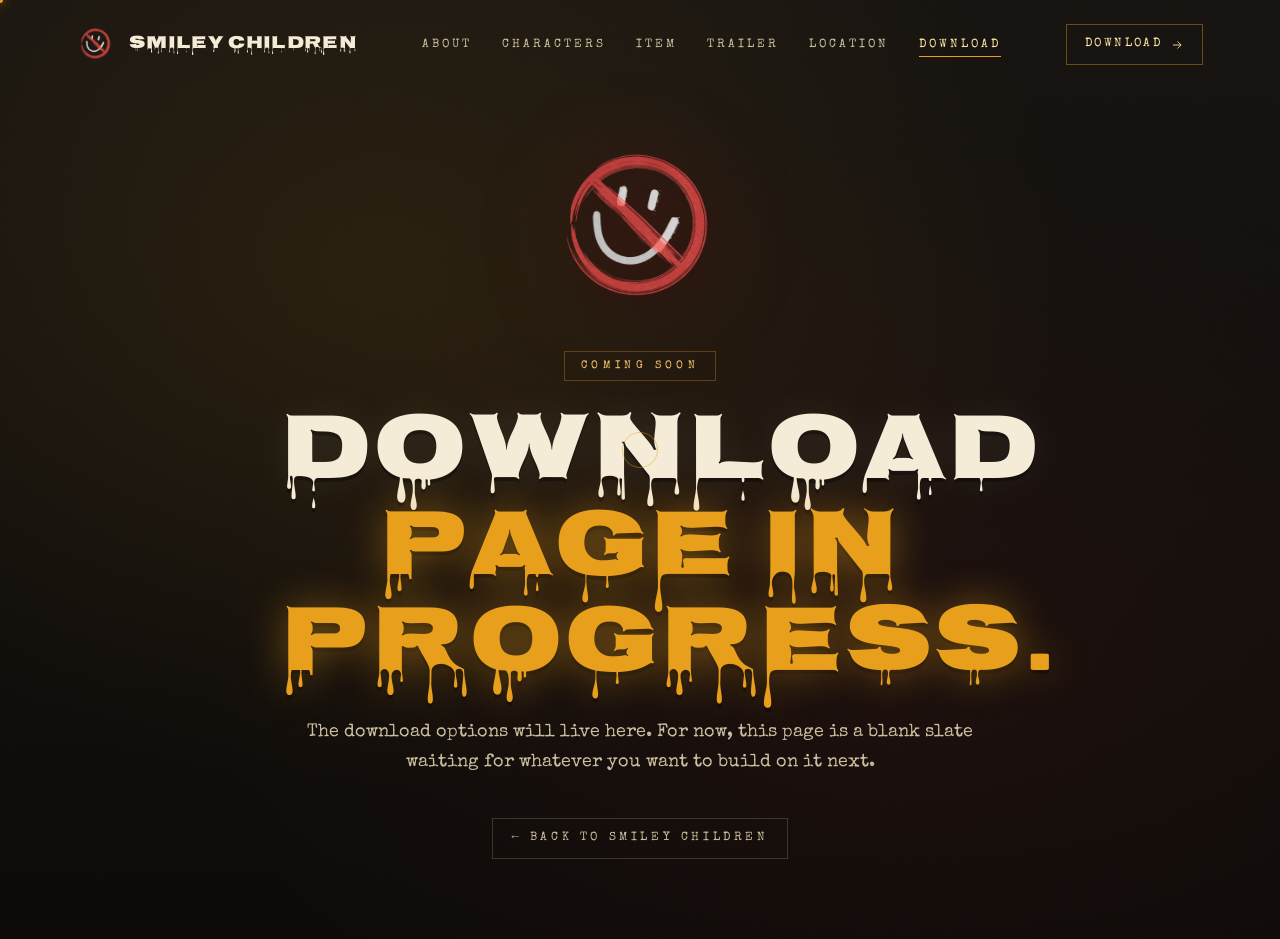
==== commit ae280fc2: "fix(download): polish loader timing and title layout A handful of small adjustments scoped to the Do" ====
--- a/download.html
+++ b/download.html
@@ -10,6 +10,24 @@
     <link href="https://fonts.googleapis.com/css2?family=Nosifer&family=Special+Elite&family=Caveat:wght@400;500;700&family=Inter:wght@300;400;500;600;700&family=Space+Grotesk:wght@400;500;600;700&display=swap" rel="stylesheet">
     <link rel="stylesheet" href="styles.css">
     <style>
+        /* Loader is 2x faster on this page (1300ms vs 2600ms), so
+           pull the status text fade-up earlier so it actually appears
+           before the loader fades out. */
+        .page-download .loader__status {
+            animation-delay: 0.5s !important;
+            animation-duration: 0.5s !important;
+        }
+
+        /* Keep every letter of "Download" on one line — the inline-block
+           chars would otherwise wrap on narrower viewports. */
+        .page-download .loader__title {
+            flex-wrap: nowrap;
+            white-space: nowrap;
+        }
+        .page-download .loader__word {
+            white-space: nowrap;
+        }
+
         /* Local placeholder layout — feel free to replace */
         .download-shell {
             min-height: 100vh;
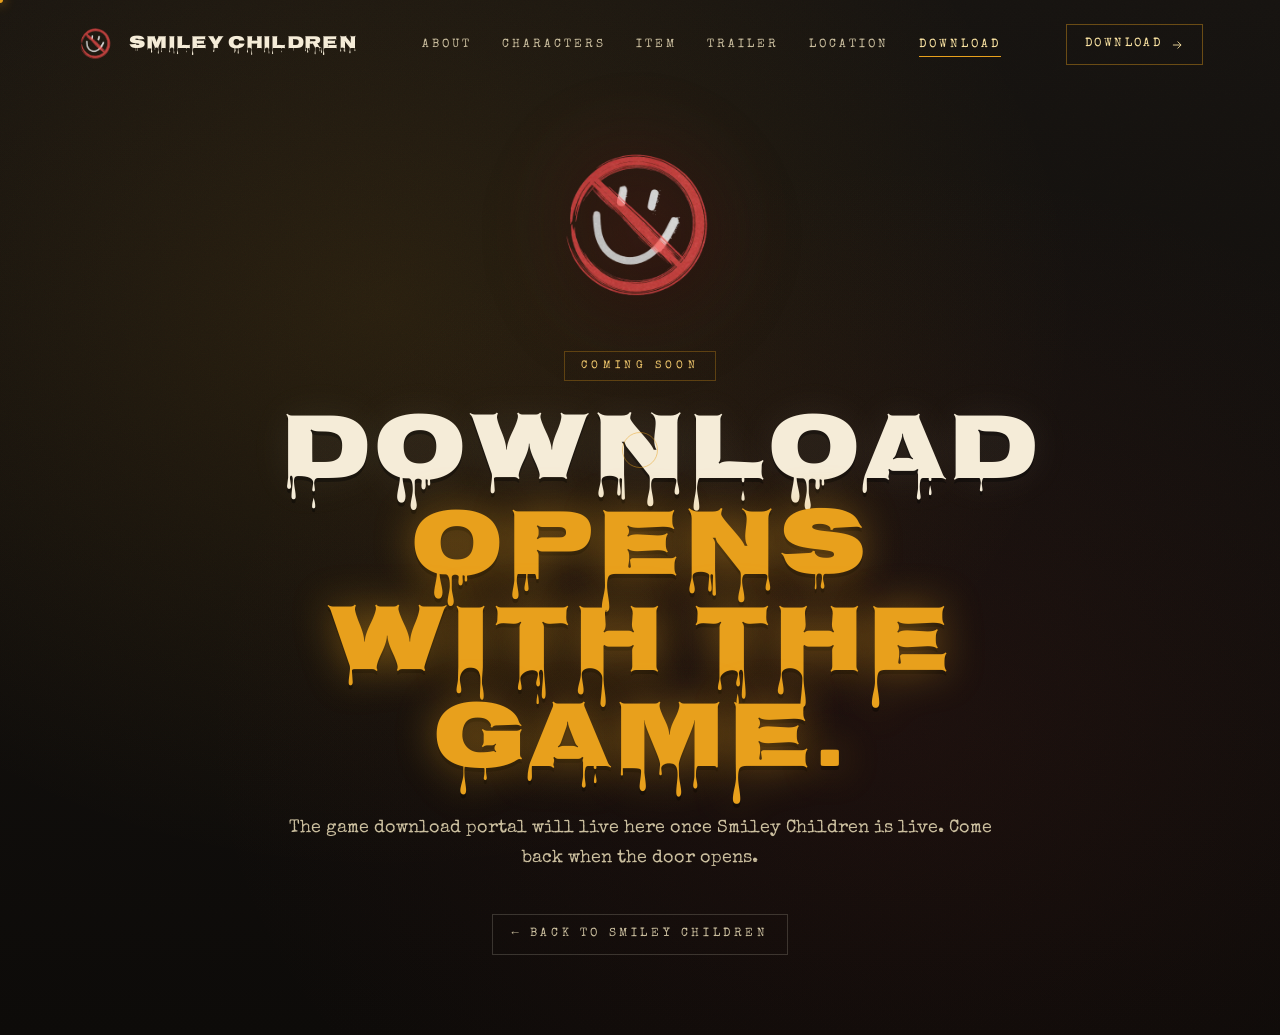
==== commit f68ad2c0: "copy(download): more tweaks to the placeholder page Reframed the placeholder copy so it reads like a" ====
--- a/download.html
+++ b/download.html
@@ -210,10 +210,10 @@
                 <img src="assets/logo-icon.png" alt="">
             </div>
             <span class="download-shell__eyebrow drip">Coming Soon</span>
-            <h1 class="download-shell__title drip">Download<br><span class="accent">page in progress.</span></h1>
+            <h1 class="download-shell__title drip">Download<br><span class="accent">opens with the game.</span></h1>
             <p class="download-shell__sub">
-                The download options will live here. For now, this page is a blank slate
-                waiting for whatever you want to build on it next.
+                The game download portal will live here once Smiley Children is live.
+                Come back when the door opens.
             </p>
             <a href="index.html" class="download-shell__back" data-cursor="hover">← Back to Smiley Children</a>
         </div>
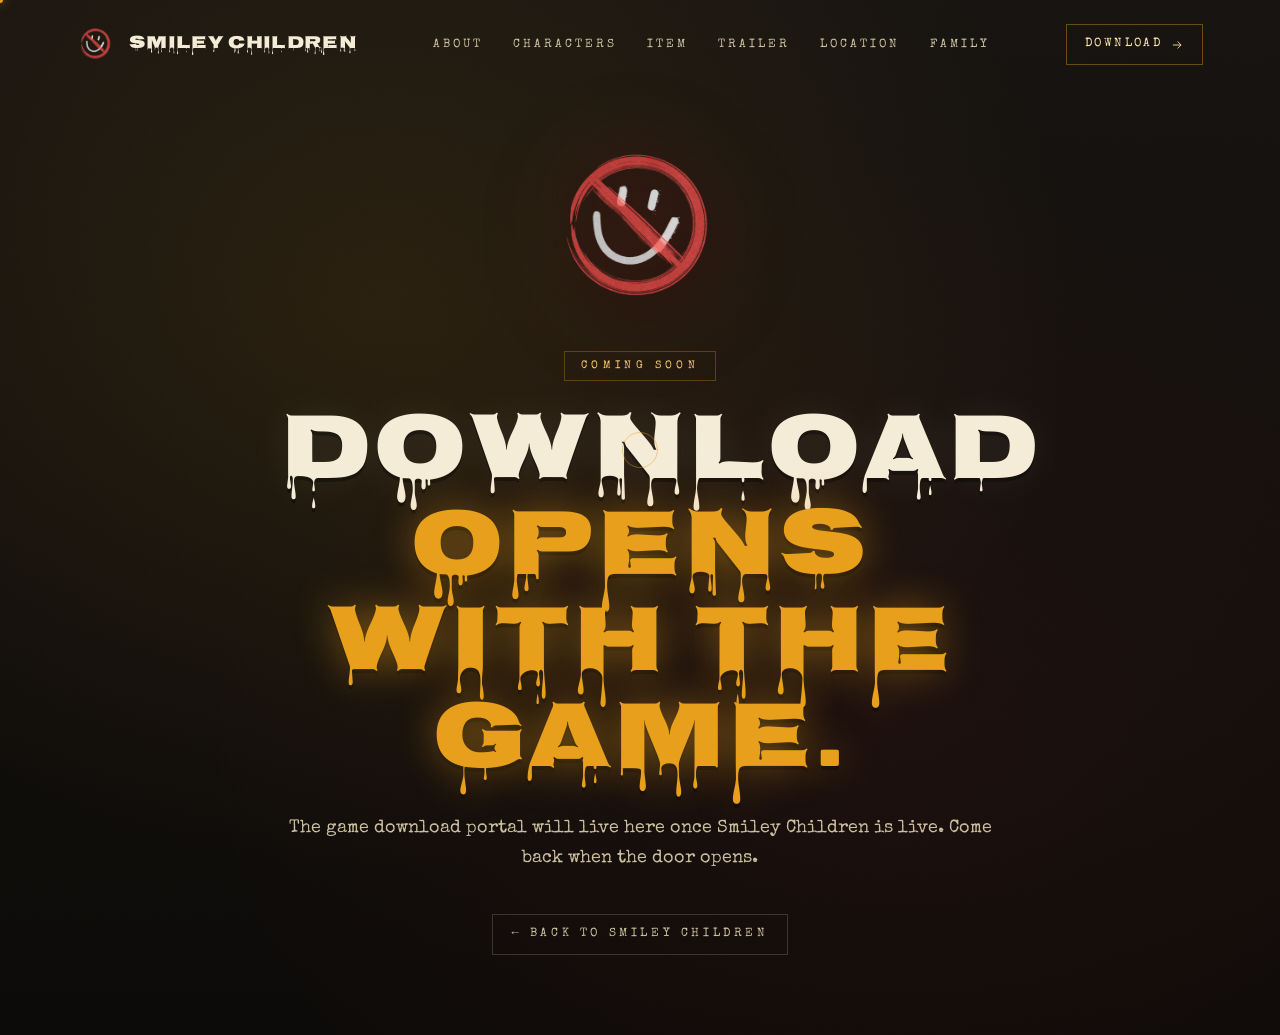
==== commit cf50cafd: "refactor(nav): swap redundant Download nav item for Family The nav menu had a "Download" link at the" ====
--- a/download.html
+++ b/download.html
@@ -192,7 +192,7 @@
             <li><a href="index.html#item" data-cursor="hover">Item</a></li>
             <li><a href="index.html#trailer-promo" data-cursor="hover">Trailer</a></li>
             <li><a href="index.html#location" data-cursor="hover">Location</a></li>
-            <li><a href="download.html" class="is-active" data-cursor="hover">Download</a></li>
+            <li><a href="index.html#cast" data-cursor="hover">Family</a></li>
         </ul>
         <a href="download.html" target="_blank" rel="noopener" class="nav__cta" data-cursor="hover">
             <span>Download</span>
